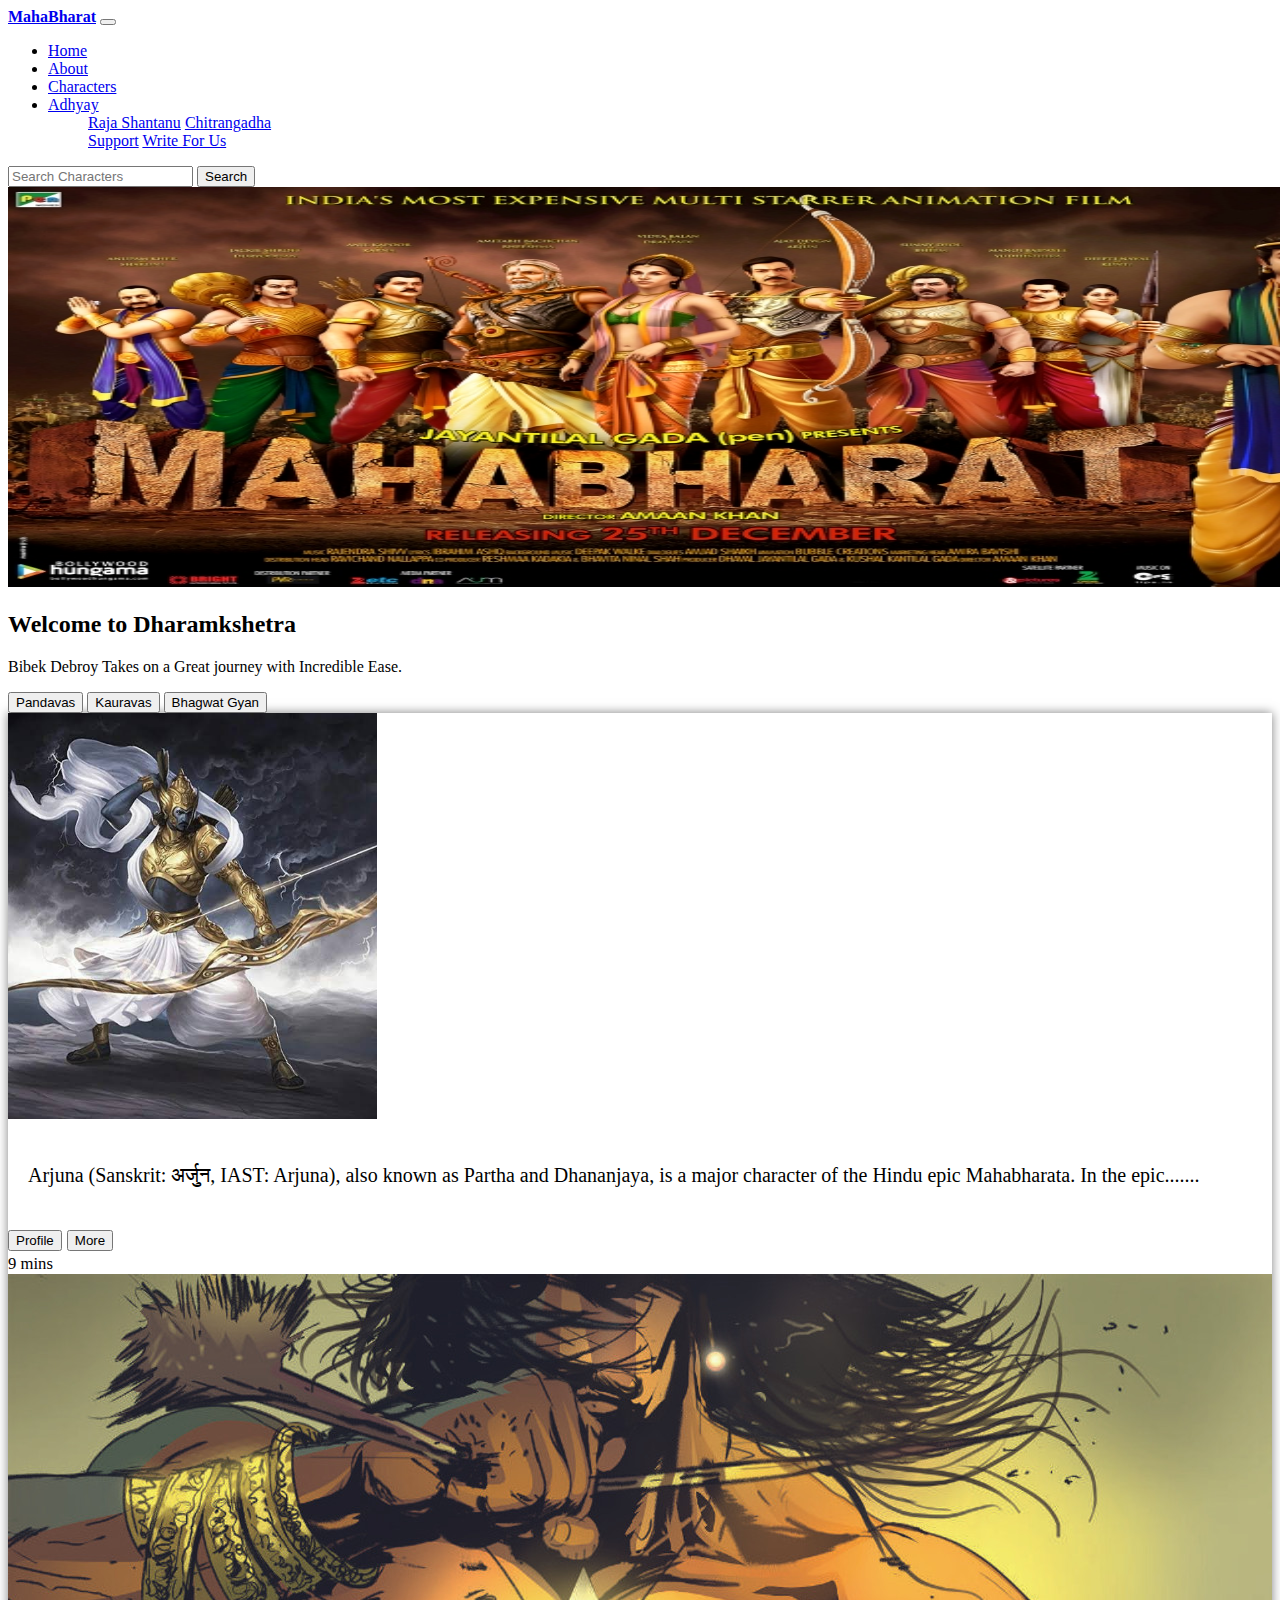
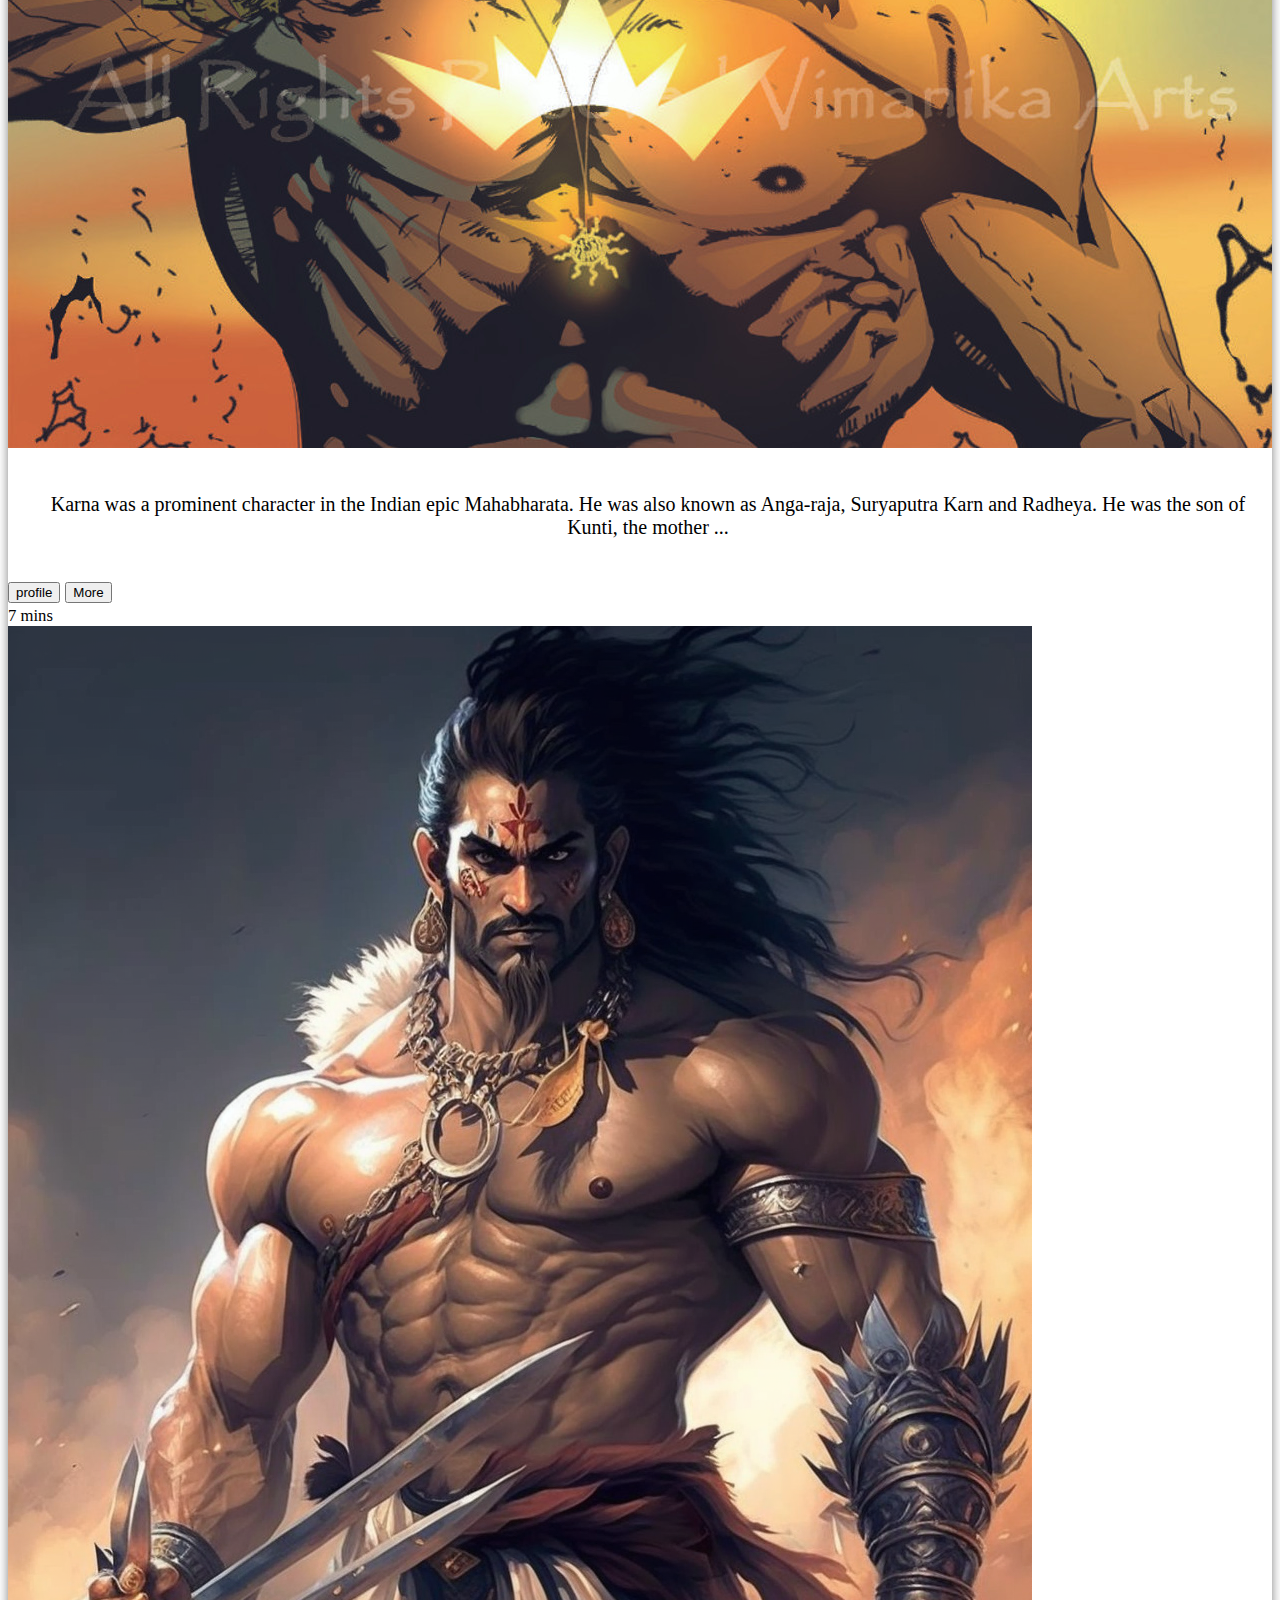
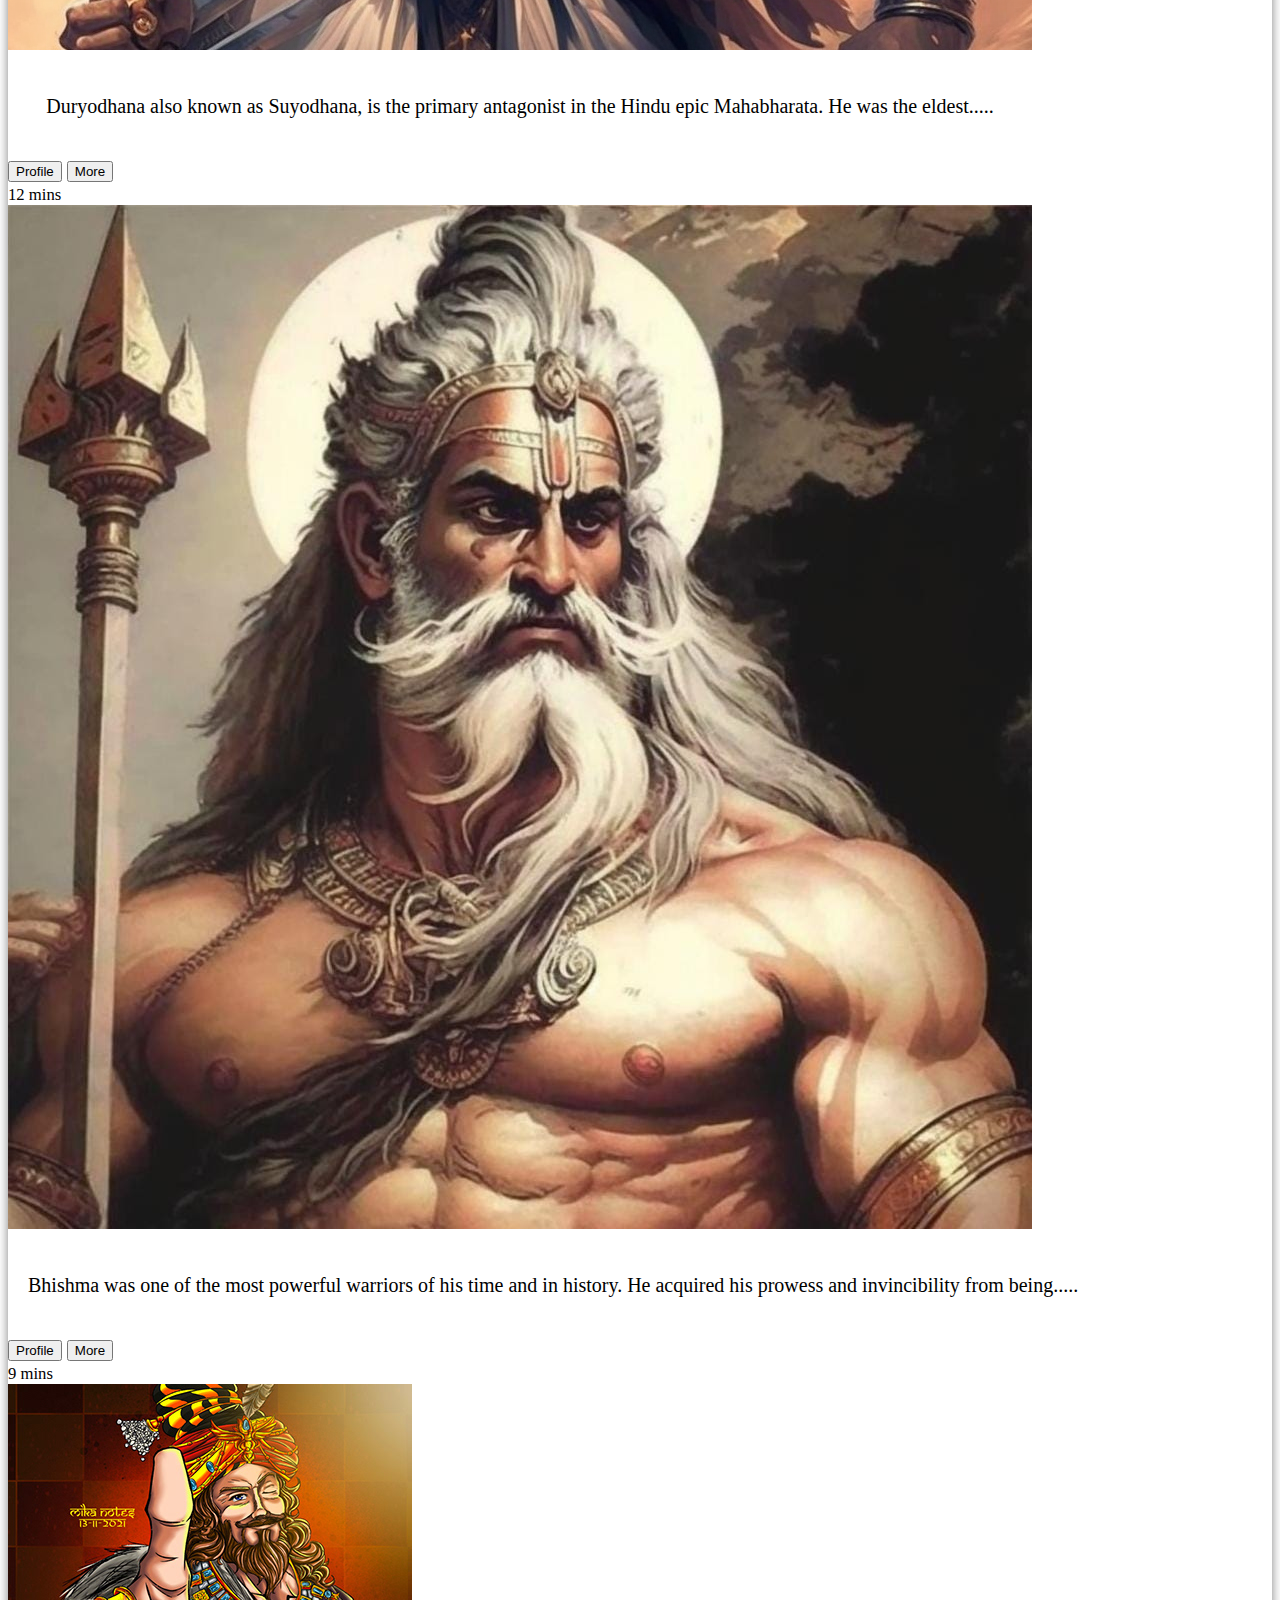
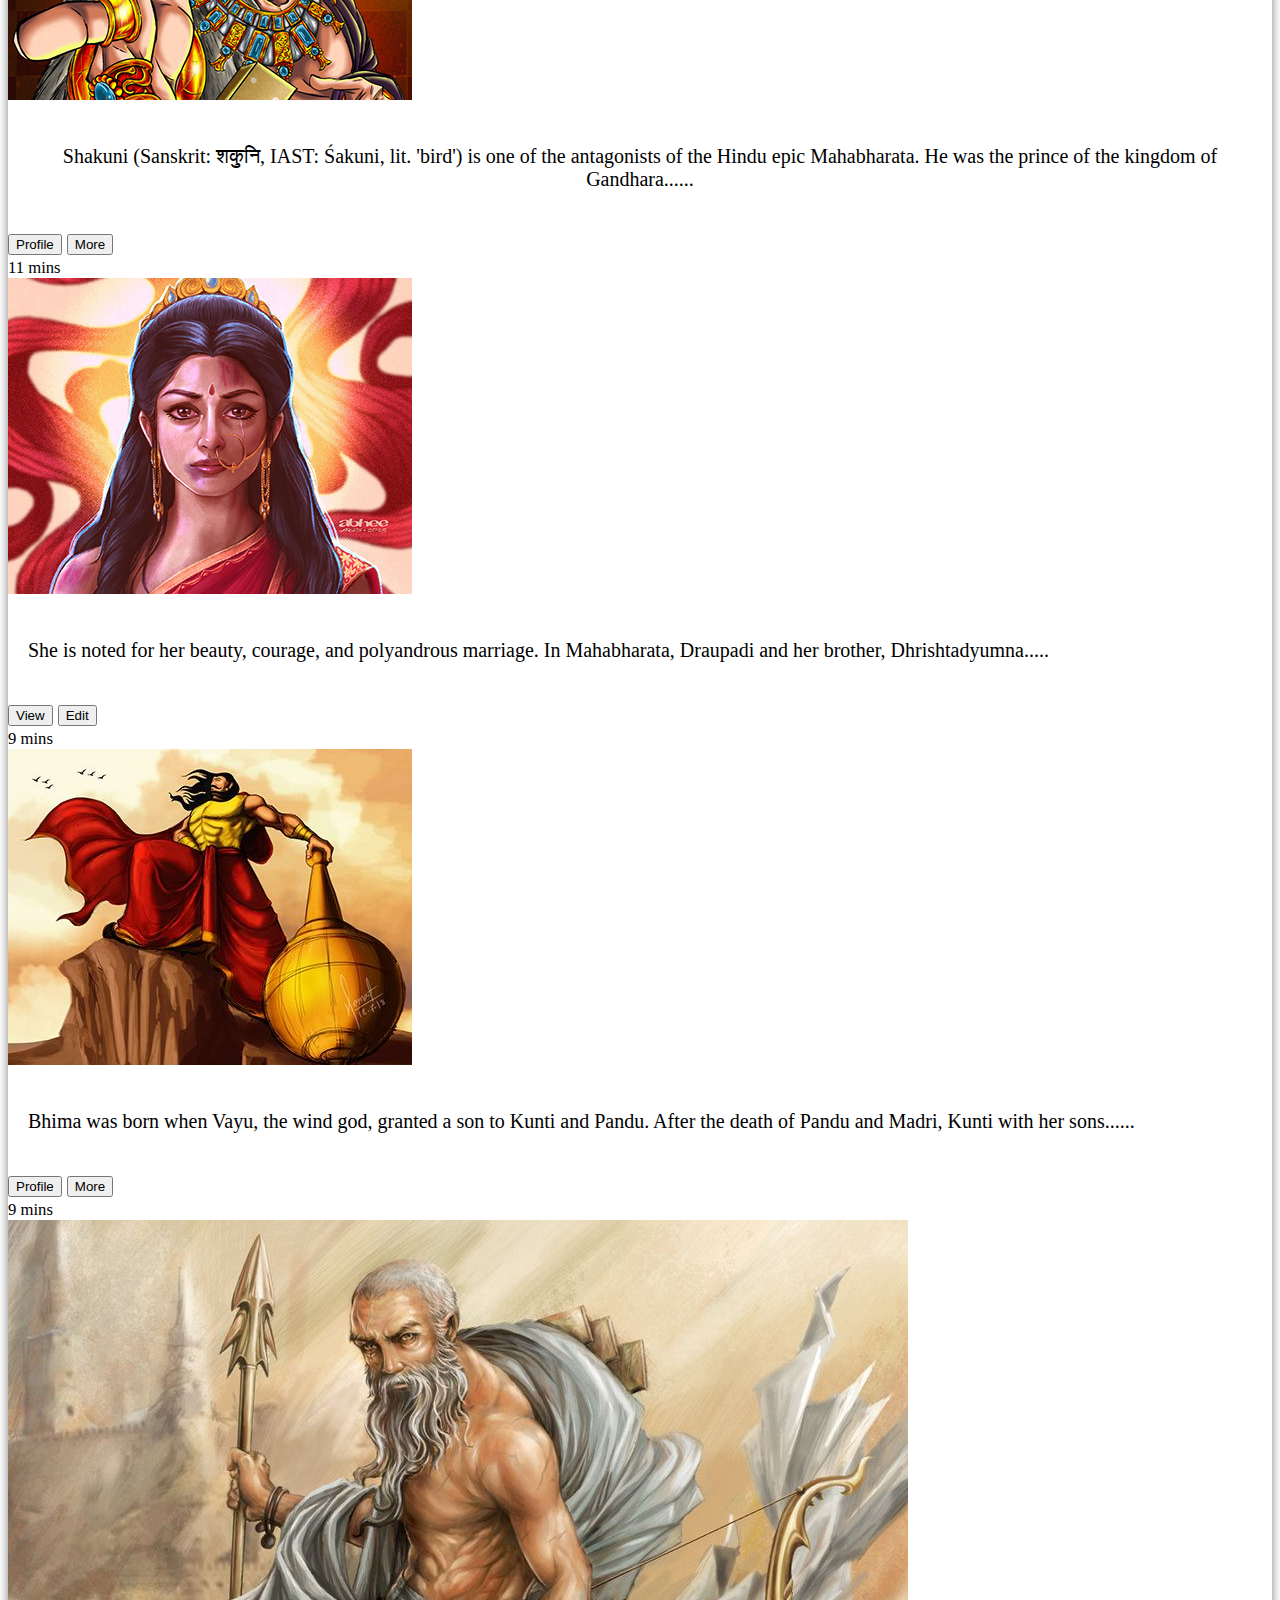
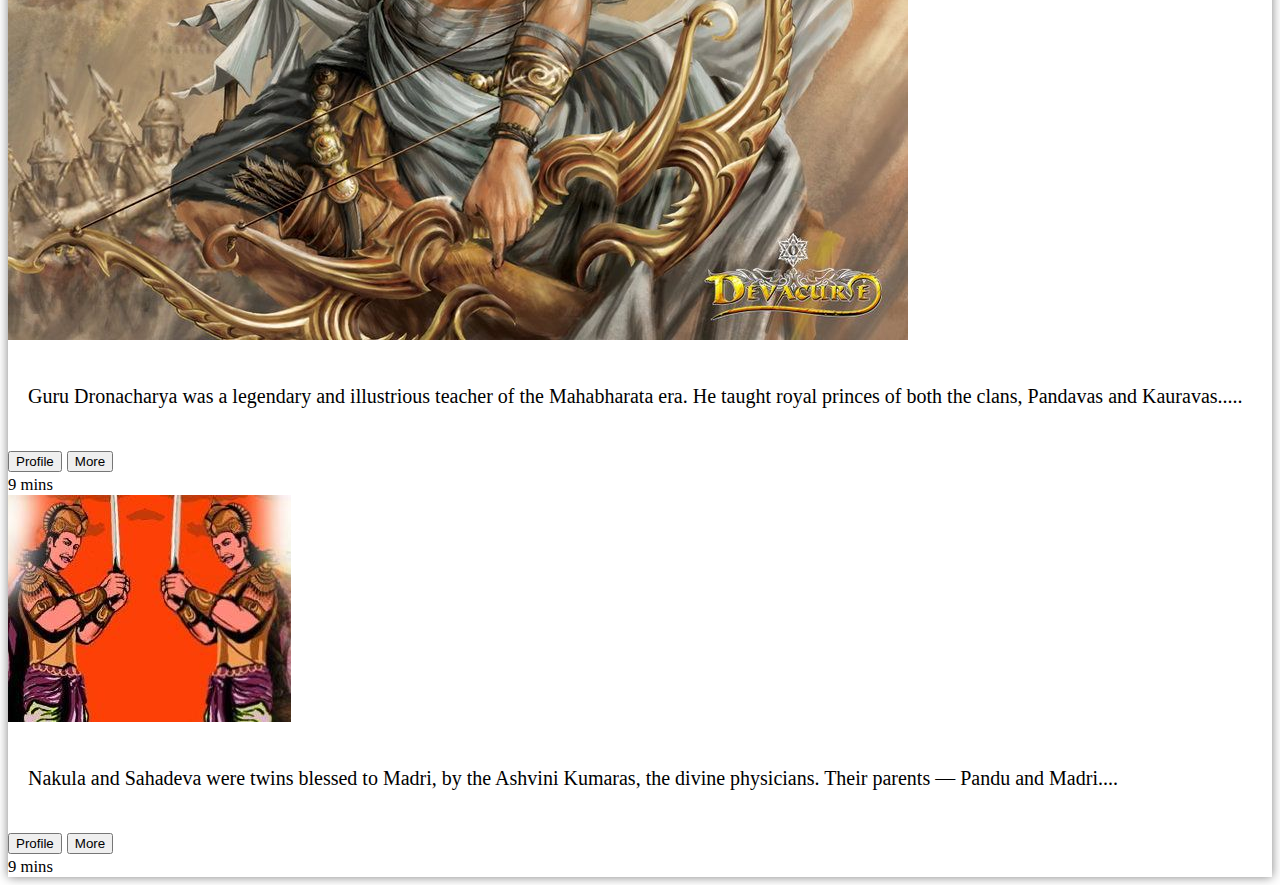
==== index.html @ 5f6bf720 "Add files via upload" ====
<!DOCTYPE html>
<html lang="en">

<head>
    <meta charset="UTF-8">
    <meta name="viewport" content="width=device-width, initial-scale=1.0">
    <title>MahaBharat</title>
    <link href="https://cdn.jsdelivr.net/npm/bootstrap@5.3.0/dist/css/bootstrap.min.css" rel="stylesheet"
        integrity="sha384-9ndCyUaIbzAi2FUVXJi0CjmCapSmO7SnpJef0486qhLnuZ2cdeRhO02iuK6FUUVM" crossorigin="anonymous">
    <link rel="stylesheet" href="style.css">

</head>

<body>
    <nav class="navbar navbar-expand-lg navbar-dark bg-dark">
        <div class="container-fluid">
            <a class="navbar-brand" href="#"><b>MahaBharat</b></a>
            <button class="navbar-toggler" type="button" data-bs-toggle="collapse"
                data-bs-target="#navbarSupportedContent" aria-controls="navbarSupportedContent" aria-expanded="false"
                aria-label="Toggle navigation">
                <span class="navbar-toggler-icon"></span>
            </button>
            <div class="collapse navbar-collapse" id="navbarSupportedContent">
                <ul class="navbar-nav me-auto mb-2 mb-lg-0">
                    <li class="nav-item">
                        <a class="nav-link active" aria-current="page" href="/">Home</a>
                    </li>
                    <li class="nav-item">
                        <a class="nav-link " href="/about.html">About</a>
                    </li>
                    <li class="nav-item">
                        <a class="nav-link" href="/contact.html">Characters</a>
                    </li>
                    <li class="nav-item dropdown">
                        <a class="nav-link dropdown-toggle" href="#" role="button" data-bs-toggle="dropdown"
                            aria-expanded="false">
                            Adhyay
                        </a>
                        <ul class="dropdown-menu">
                            <a class="dropdown-item" href="#">Raja Shantanu</a>
                            <a class="dropdown-item" href="#">Chitrangadha</a>
                            <div class="dropdown-divider"></div>
                            <a class="dropdown-item" href="#">Support</a>
                            <a class="dropdown-item" href="#">Write For Us</a>
                        </ul>
                    </li>

                </ul>
                <form class="d-flex" role="search">
                    <input class="form-control me-2" type="search" placeholder="Search Characters" aria-label="Search">
                    <button class="btn btn-outline-success" type="submit">Search</button>
                </form>
            </div>
        </div>
    </nav>
    <div id="carouselExampleCaptions" class="carousel slide carousel-fade">

        <div class="carousel-inner">
            <div class="carousel-item active">
                <img src="3.jpg" class="d-block w-100" alt="..." height="400px" width="1400px">
                <div class="carousel-caption d-none d-md-block">
                    <h2>Welcome to Dharamkshetra</h2>
                    <p>Bibek Debroy Takes on a Great journey with Incredible Ease.</p>
                    <button class="btn btn-primary">Pandavas</button>
                    <button class="btn btn-danger">Kauravas</button>
                    <button class="btn btn-success">Bhagwat Gyan</button>
                </div>
            </div>


        </div>
    </div>

    <div class="container">
        <div class="album py-5 bg-body-tertiary">
            <div class="container">

                <div class="row row-cols-1 row-cols-sm-2 row-cols-md-3 g-3">
                    <div class="col">
                        <div class="card shadow-sm">
                            <img src="ar.jpg" alt="" height="406px">
                            <div class="card-body">
                                <p class="card-text">Arjuna (Sanskrit: अर्जुन, IAST: Arjuna), also known as Partha and
                                    Dhananjaya, is a major character of the Hindu epic Mahabharata. In the epic.......
                                </p>
                                <div class="d-flex justify-content-between align-items-center">
                                    <div class="btn-group">
                                        <button type="button" class="btn btn-sm btn-outline-secondary">Profile</button>
                                        <button type="button" class="btn btn-sm btn-outline-secondary">More</button>
                                    </div>
                                    <small class="text-body-secondary">9 mins</small>
                                </div>
                            </div>
                        </div>
                    </div>
                    <div class="col">
                        <div class="card shadow-sm">
                            <img src="karna.jpg" alt="">
                            <div class="card-body">
                                <p class="card-text">Karna was a prominent character in the Indian epic Mahabharata. He
                                    was also known as Anga-raja, Suryaputra Karn and Radheya. He was the son of Kunti,
                                    the mother ...</p>
                                <div class="d-flex justify-content-between align-items-center">
                                    <div class="btn-group">
                                        <button type="button" class="btn btn-sm btn-outline-secondary">profile</button>
                                        <button type="button" class="btn btn-sm btn-outline-secondary">More</button>
                                    </div>
                                    <small class="text-body-secondary">7 mins</small>
                                </div>
                            </div>
                        </div>
                    </div>
                    <div class="col">
                        <div class="card shadow-sm">
                            <img src="duryodhana.png" alt="">
                            <div class="card-body">
                                <p class="card-text">Duryodhana also known as Suyodhana, is the primary antagonist in
                                    the Hindu epic Mahabharata. He was the eldest.....</p>
                                <div class="d-flex justify-content-between align-items-center">
                                    <div class="btn-group">
                                        <button type="button" class="btn btn-sm btn-outline-secondary">Profile</button>
                                        <button type="button" class="btn btn-sm btn-outline-secondary">More</button>
                                    </div>
                                    <small class="text-body-secondary">12 mins</small>
                                </div>
                            </div>
                        </div>
                    </div>

                    <div class="col">
                        <div class="card shadow-sm">
                            <img src="bhishma.jpg" alt="">
                            <div class="card-body">
                                <p class="card-text">Bhishma was one of the most powerful warriors of his time and in
                                    history. He acquired his prowess and invincibility from being.....</p>
                                <div class="d-flex justify-content-between align-items-center">
                                    <div class="btn-group">
                                        <button type="button" class="btn btn-sm btn-outline-secondary">Profile</button>
                                        <button type="button" class="btn btn-sm btn-outline-secondary">More</button>
                                    </div>
                                    <small class="text-body-secondary">9 mins</small>
                                </div>
                            </div>
                        </div>
                    </div>
                    <div class="col">
                        <div class="card shadow-sm">
                            <img src="shakuni.jpg" alt="">
                            <div class="card-body">
                                <p class="card-text">Shakuni (Sanskrit: शकुनि, IAST: Śakuni, lit. 'bird') is one of the
                                    antagonists of the Hindu epic Mahabharata. He was the prince of the kingdom of
                                    Gandhara......</p>
                                <div class="d-flex justify-content-between align-items-center">
                                    <div class="btn-group">
                                        <button type="button" class="btn btn-sm btn-outline-secondary">Profile</button>
                                        <button type="button" class="btn btn-sm btn-outline-secondary">More</button>
                                    </div>
                                    <small class="text-body-secondary">11 mins</small>
                                </div>
                            </div>
                        </div>
                    </div>
                    <div class="col">
                        <div class="card shadow-sm">
                            <img src="dro.jpg" alt="">
                            <div class="card-body">
                                <p class="card-text">She is noted for her beauty, courage, and polyandrous marriage. In
                                    Mahabharata, Draupadi and her brother, Dhrishtadyumna.....</p>
                                <div class="d-flex justify-content-between align-items-center">
                                    <div class="btn-group">
                                        <button type="button" class="btn btn-sm btn-outline-secondary">View</button>
                                        <button type="button" class="btn btn-sm btn-outline-secondary">Edit</button>
                                    </div>
                                    <small class="text-body-secondary">9 mins</small>
                                </div>
                            </div>
                        </div>
                    </div>

                    <div class="col">
                        <div class="card shadow-sm">
                            <img src="bheem.jpg" alt="">
                            <div class="card-body">
                                <p class="card-text">Bhima was born when Vayu, the wind god, granted a son to Kunti and
                                    Pandu. After the death of Pandu and Madri, Kunti with her sons......</p>
                                <div class="d-flex justify-content-between align-items-center">
                                    <div class="btn-group">
                                        <button type="button" class="btn btn-sm btn-outline-secondary">Profile</button>
                                        <button type="button" class="btn btn-sm btn-outline-secondary">More</button>
                                    </div>
                                    <small class="text-body-secondary">9 mins</small>
                                </div>
                            </div>
                        </div>
                    </div>
                    <div class="col">
                        <div class="card shadow-sm">
                            <img src="drona.jpg" alt="">
                            <div class="card-body">
                                <p class="card-text">Guru Dronacharya was a legendary and illustrious teacher of the
                                    Mahabharata era. He taught royal princes of both the clans, Pandavas and
                                    Kauravas.....</p>
                                <div class="d-flex justify-content-between align-items-center">
                                    <div class="btn-group">
                                        <button type="button" class="btn btn-sm btn-outline-secondary">Profile</button>
                                        <button type="button" class="btn btn-sm btn-outline-secondary">More</button>
                                    </div>
                                    <small class="text-body-secondary">9 mins</small>
                                </div>
                            </div>
                        </div>
                    </div>
                    <div class="col">
                        <div class="card shadow-sm">
                            <img src="ns.jpg" alt="">
                            <div class="card-body">
                                <p class="card-text">Nakula and Sahadeva were twins blessed to Madri, by the Ashvini
                                    Kumaras, the divine physicians. Their parents — Pandu and Madri....</p>
                                <div class="d-flex justify-content-between align-items-center">
                                    <div class="btn-group">
                                        <button type="button" class="btn btn-sm btn-outline-secondary">Profile</button>
                                        <button type="button" class="btn btn-sm btn-outline-secondary">More</button>
                                    </div>
                                    <small class="text-body-secondary">9 mins</small>
                                </div>
                            </div>
                        </div>
                    </div>
                </div>
            </div>

        </div>

    </div>
</body>

</html>
---- style.css ----
.container .row {
  
   
    
    box-shadow: 0px 0px 10px rgba(0,0,0,0.5);
    overflow: hidden;

}
.container .row .col{
    position: relative;
   
    margin: auto;
   
    font-size: 20px;
   
    display: flex;
    
    transition: 1s;
}
.container .row .col{
    position: relative;
    z-index: 1;
}
.container .row .col p{
    text-align: center;
    padding: 10px;

}
.container .row .col p{
    text-align: center;
    padding: 20px;
}
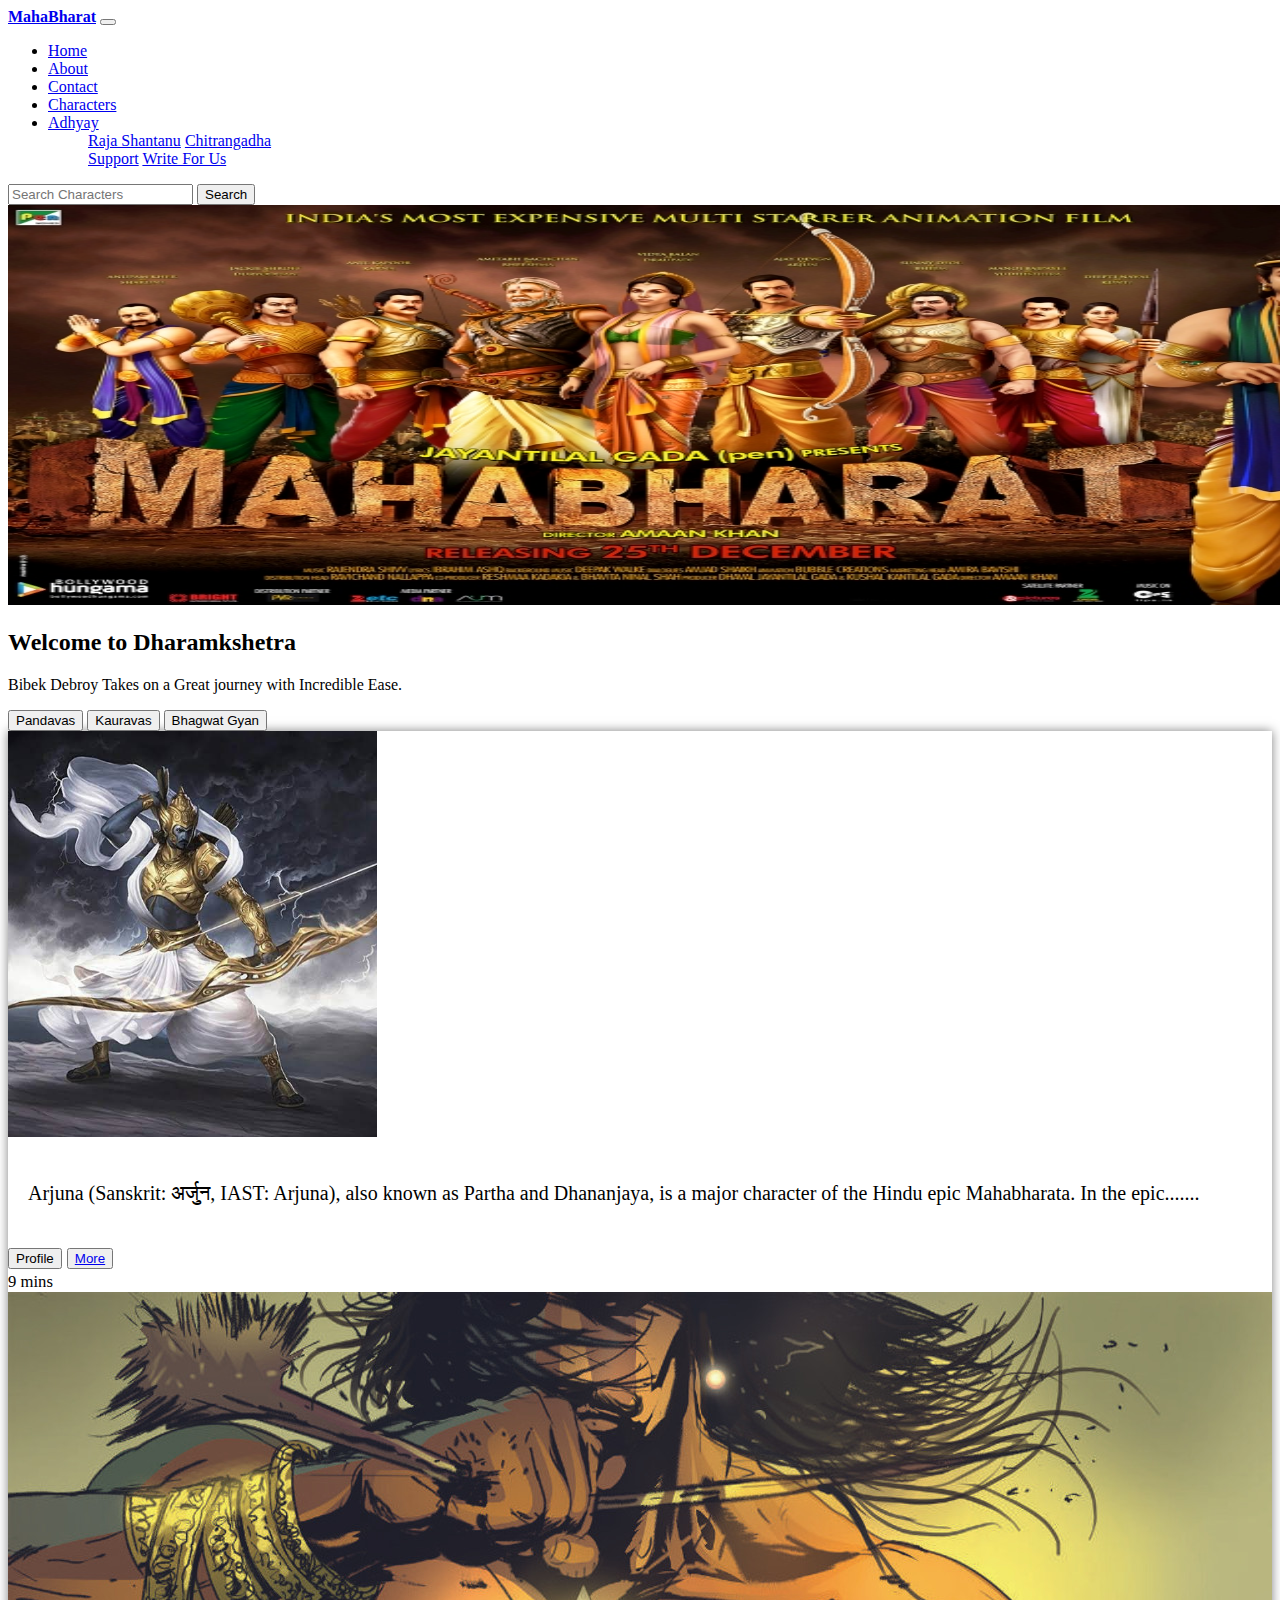
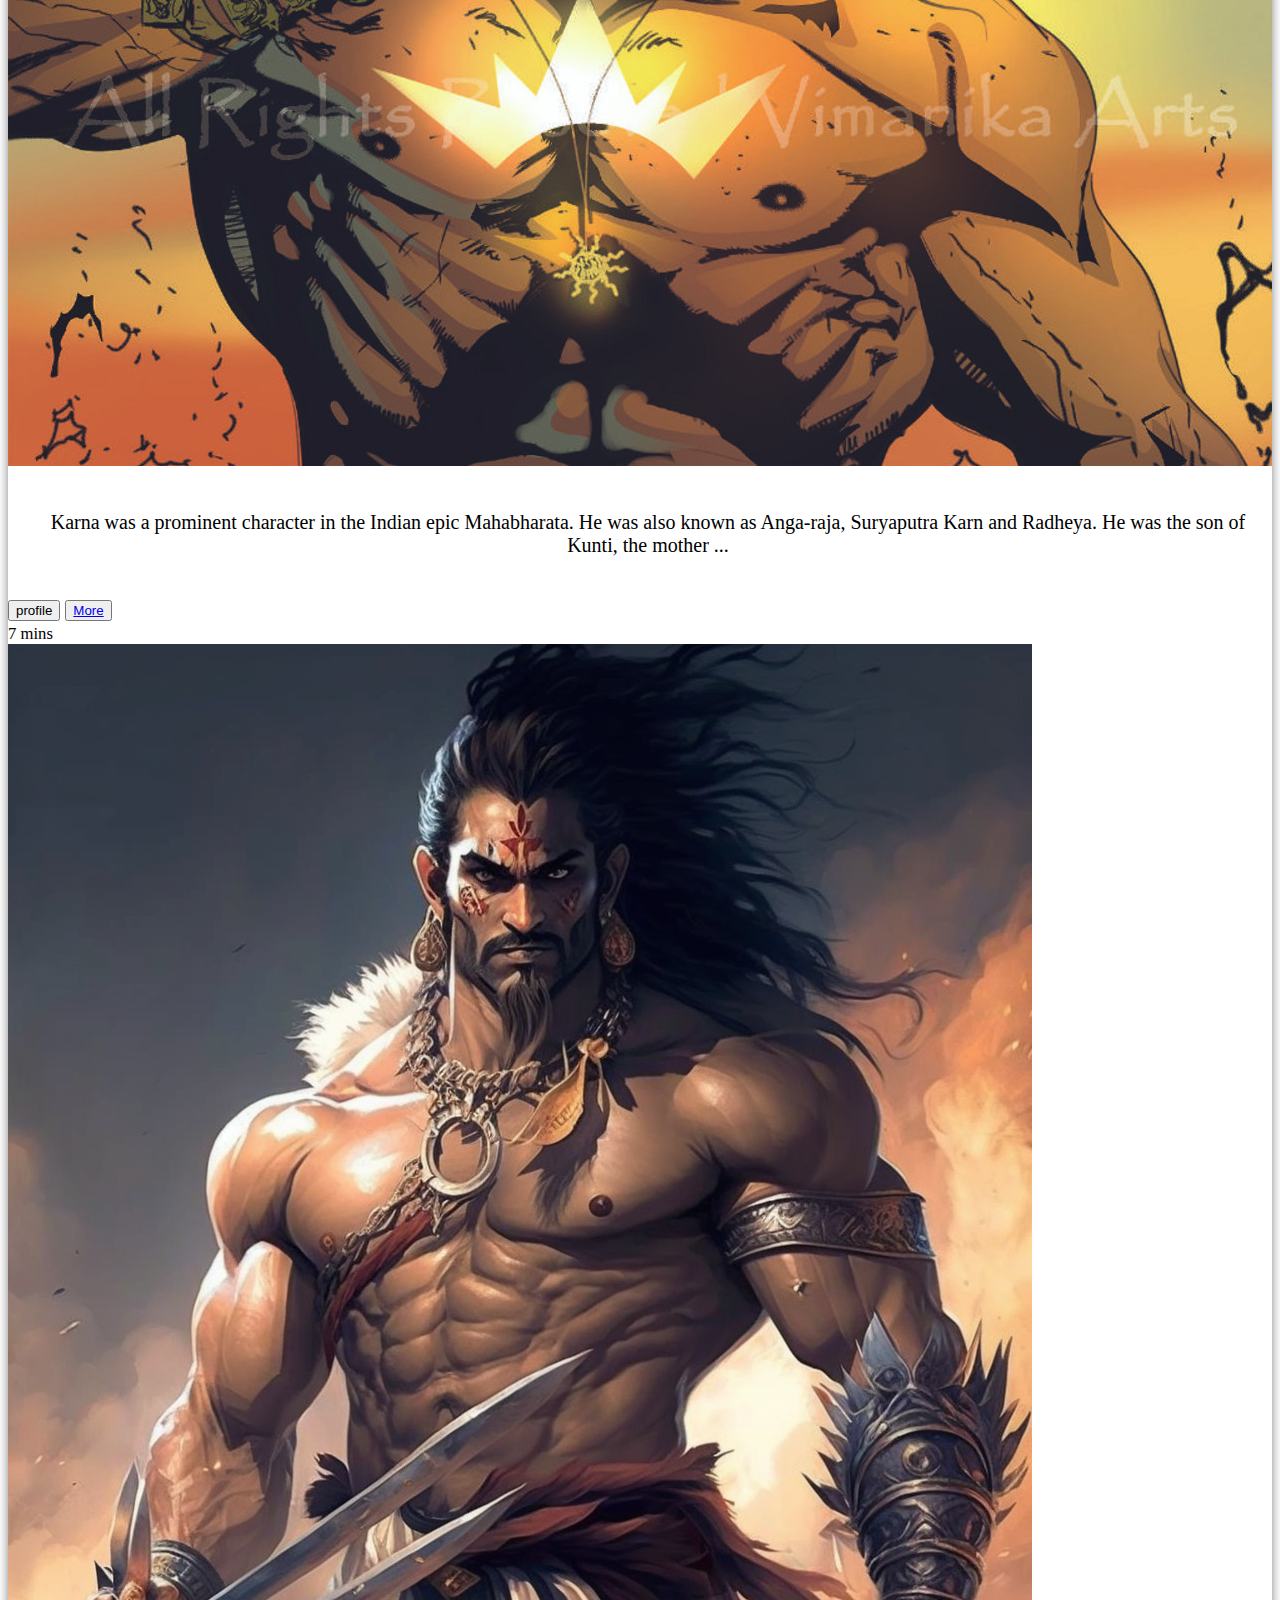
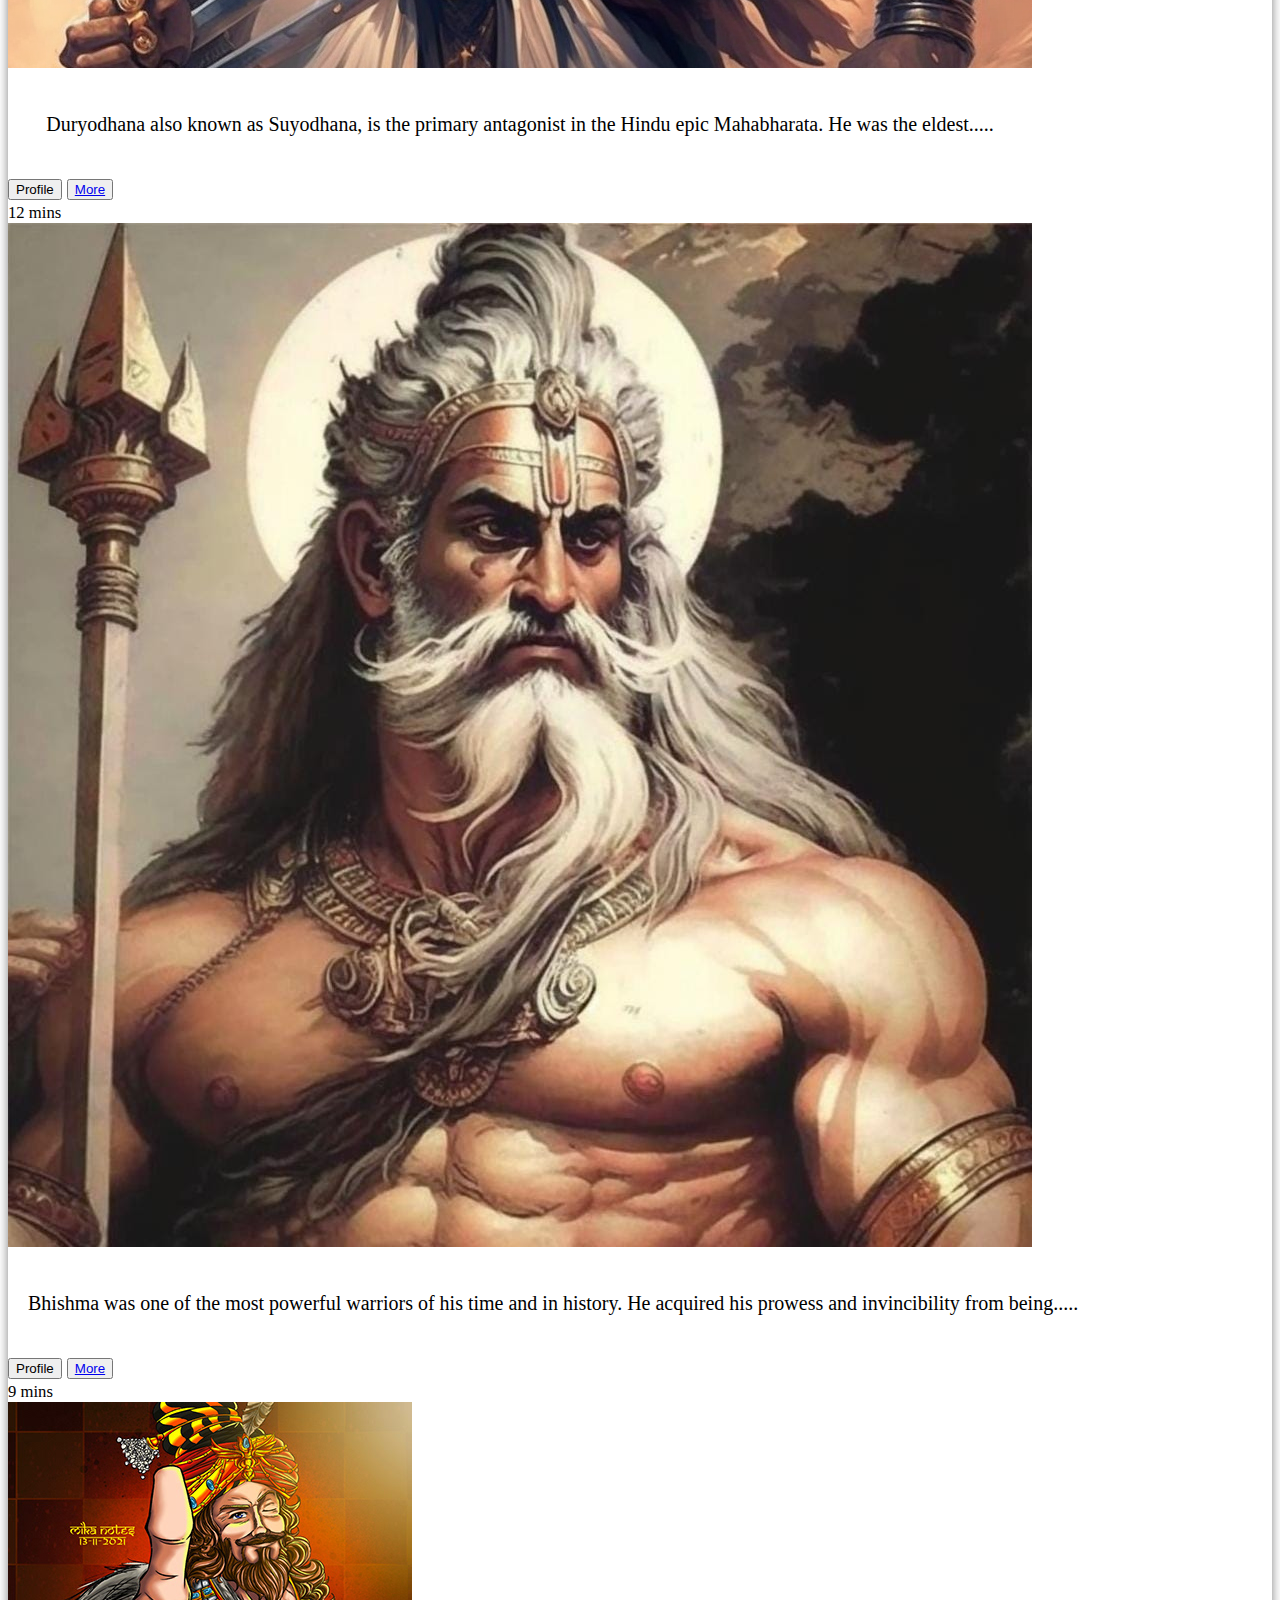
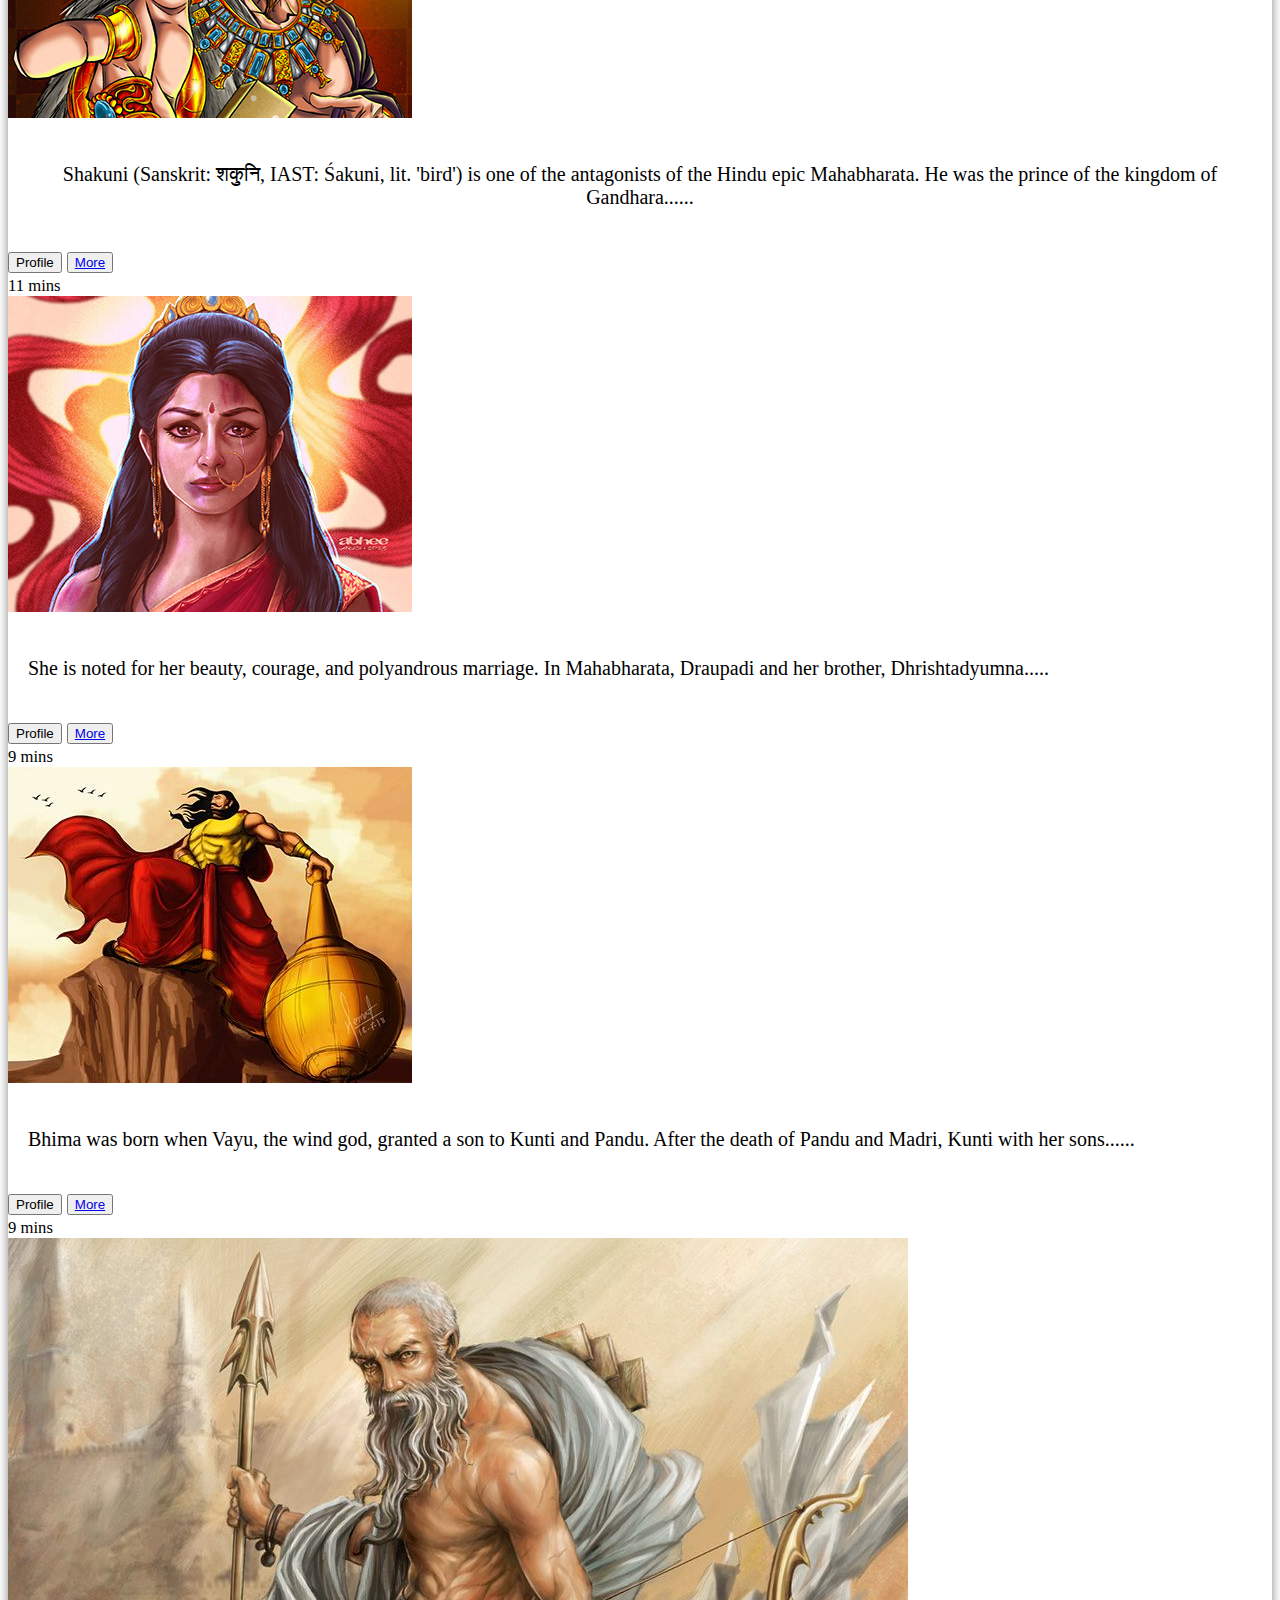
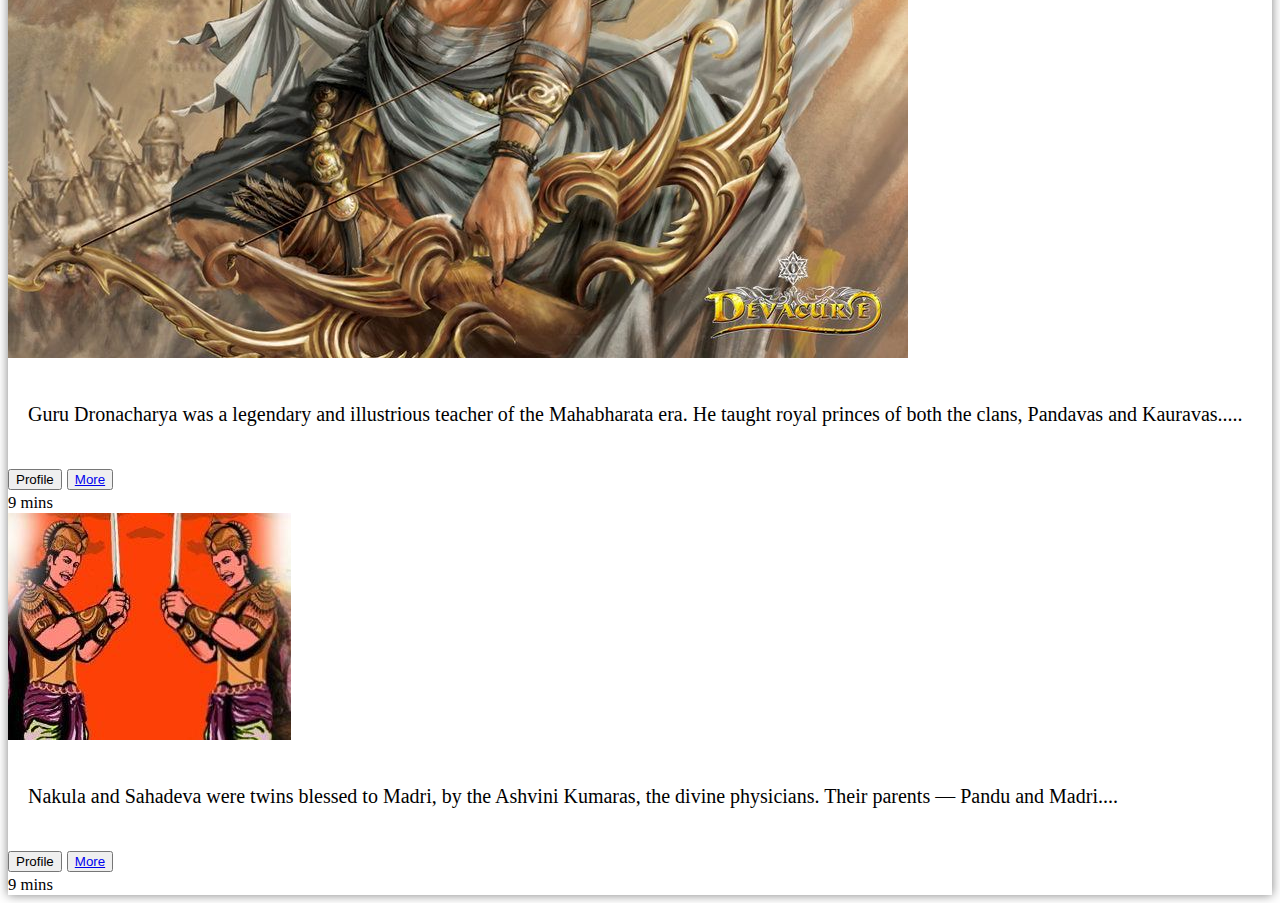
==== commit 56bce0db: "Add files via upload" ====
--- a/index.html
+++ b/index.html
@@ -8,7 +8,8 @@
     <link href="https://cdn.jsdelivr.net/npm/bootstrap@5.3.0/dist/css/bootstrap.min.css" rel="stylesheet"
         integrity="sha384-9ndCyUaIbzAi2FUVXJi0CjmCapSmO7SnpJef0486qhLnuZ2cdeRhO02iuK6FUUVM" crossorigin="anonymous">
     <link rel="stylesheet" href="style.css">
-
+    
+    
 </head>
 
 <body>
@@ -29,7 +30,10 @@
                         <a class="nav-link " href="/about.html">About</a>
                     </li>
                     <li class="nav-item">
-                        <a class="nav-link" href="/contact.html">Characters</a>
+                        <a class="nav-link " href="/contact.html">Contact</a>
+                    </li>
+                    <li class="nav-item">
+                        <a class="nav-link" href="/characters.html">Characters</a>
                     </li>
                     <li class="nav-item dropdown">
                         <a class="nav-link dropdown-toggle" href="#" role="button" data-bs-toggle="dropdown"
@@ -86,7 +90,9 @@
                                 <div class="d-flex justify-content-between align-items-center">
                                     <div class="btn-group">
                                         <button type="button" class="btn btn-sm btn-outline-secondary">Profile</button>
-                                        <button type="button" class="btn btn-sm btn-outline-secondary">More</button>
+                                        <button type="button" class="btn btn-sm btn-outline-secondary">
+                                            <a class="nav-link " href="/more1.html">More</a>
+                                        </button>
                                     </div>
                                     <small class="text-body-secondary">9 mins</small>
                                 </div>
@@ -103,7 +109,7 @@
                                 <div class="d-flex justify-content-between align-items-center">
                                     <div class="btn-group">
                                         <button type="button" class="btn btn-sm btn-outline-secondary">profile</button>
-                                        <button type="button" class="btn btn-sm btn-outline-secondary">More</button>
+                                        <button type="button" class="btn btn-sm btn-outline-secondary"> <a class="nav-link " href="/more2.html">More</a></button>
                                     </div>
                                     <small class="text-body-secondary">7 mins</small>
                                 </div>
@@ -119,7 +125,7 @@
                                 <div class="d-flex justify-content-between align-items-center">
                                     <div class="btn-group">
                                         <button type="button" class="btn btn-sm btn-outline-secondary">Profile</button>
-                                        <button type="button" class="btn btn-sm btn-outline-secondary">More</button>
+                                        <button type="button" class="btn btn-sm btn-outline-secondary"> <a class="nav-link " href="/more3.html">More</a></button>
                                     </div>
                                     <small class="text-body-secondary">12 mins</small>
                                 </div>
@@ -136,7 +142,7 @@
                                 <div class="d-flex justify-content-between align-items-center">
                                     <div class="btn-group">
                                         <button type="button" class="btn btn-sm btn-outline-secondary">Profile</button>
-                                        <button type="button" class="btn btn-sm btn-outline-secondary">More</button>
+                                        <button type="button" class="btn btn-sm btn-outline-secondary"> <a class="nav-link " href="/more4.html">More</a></button>
                                     </div>
                                     <small class="text-body-secondary">9 mins</small>
                                 </div>
@@ -153,7 +159,7 @@
                                 <div class="d-flex justify-content-between align-items-center">
                                     <div class="btn-group">
                                         <button type="button" class="btn btn-sm btn-outline-secondary">Profile</button>
-                                        <button type="button" class="btn btn-sm btn-outline-secondary">More</button>
+                                        <button type="button" class="btn btn-sm btn-outline-secondary"> <a class="nav-link " href="/more5.html">More</a></button>
                                     </div>
                                     <small class="text-body-secondary">11 mins</small>
                                 </div>
@@ -168,8 +174,8 @@
                                     Mahabharata, Draupadi and her brother, Dhrishtadyumna.....</p>
                                 <div class="d-flex justify-content-between align-items-center">
                                     <div class="btn-group">
-                                        <button type="button" class="btn btn-sm btn-outline-secondary">View</button>
-                                        <button type="button" class="btn btn-sm btn-outline-secondary">Edit</button>
+                                        <button type="button" class="btn btn-sm btn-outline-secondary">Profile</button>
+                                        <button type="button" class="btn btn-sm btn-outline-secondary"> <a class="nav-link " href="/more6.html">More</a></button>
                                     </div>
                                     <small class="text-body-secondary">9 mins</small>
                                 </div>
@@ -186,7 +192,7 @@
                                 <div class="d-flex justify-content-between align-items-center">
                                     <div class="btn-group">
                                         <button type="button" class="btn btn-sm btn-outline-secondary">Profile</button>
-                                        <button type="button" class="btn btn-sm btn-outline-secondary">More</button>
+                                        <button type="button" class="btn btn-sm btn-outline-secondary"> <a class="nav-link " href="/more7.html">More</a></button>
                                     </div>
                                     <small class="text-body-secondary">9 mins</small>
                                 </div>
@@ -203,7 +209,7 @@
                                 <div class="d-flex justify-content-between align-items-center">
                                     <div class="btn-group">
                                         <button type="button" class="btn btn-sm btn-outline-secondary">Profile</button>
-                                        <button type="button" class="btn btn-sm btn-outline-secondary">More</button>
+                                        <button type="button" class="btn btn-sm btn-outline-secondary"> <a class="nav-link " href="/more8.html">More</a></button>
                                     </div>
                                     <small class="text-body-secondary">9 mins</small>
                                 </div>
@@ -219,7 +225,7 @@
                                 <div class="d-flex justify-content-between align-items-center">
                                     <div class="btn-group">
                                         <button type="button" class="btn btn-sm btn-outline-secondary">Profile</button>
-                                        <button type="button" class="btn btn-sm btn-outline-secondary">More</button>
+                                        <button type="button" class="btn btn-sm btn-outline-secondary"> <a class="nav-link " href="/more9.html">More</a></button>
                                     </div>
                                     <small class="text-body-secondary">9 mins</small>
                                 </div>
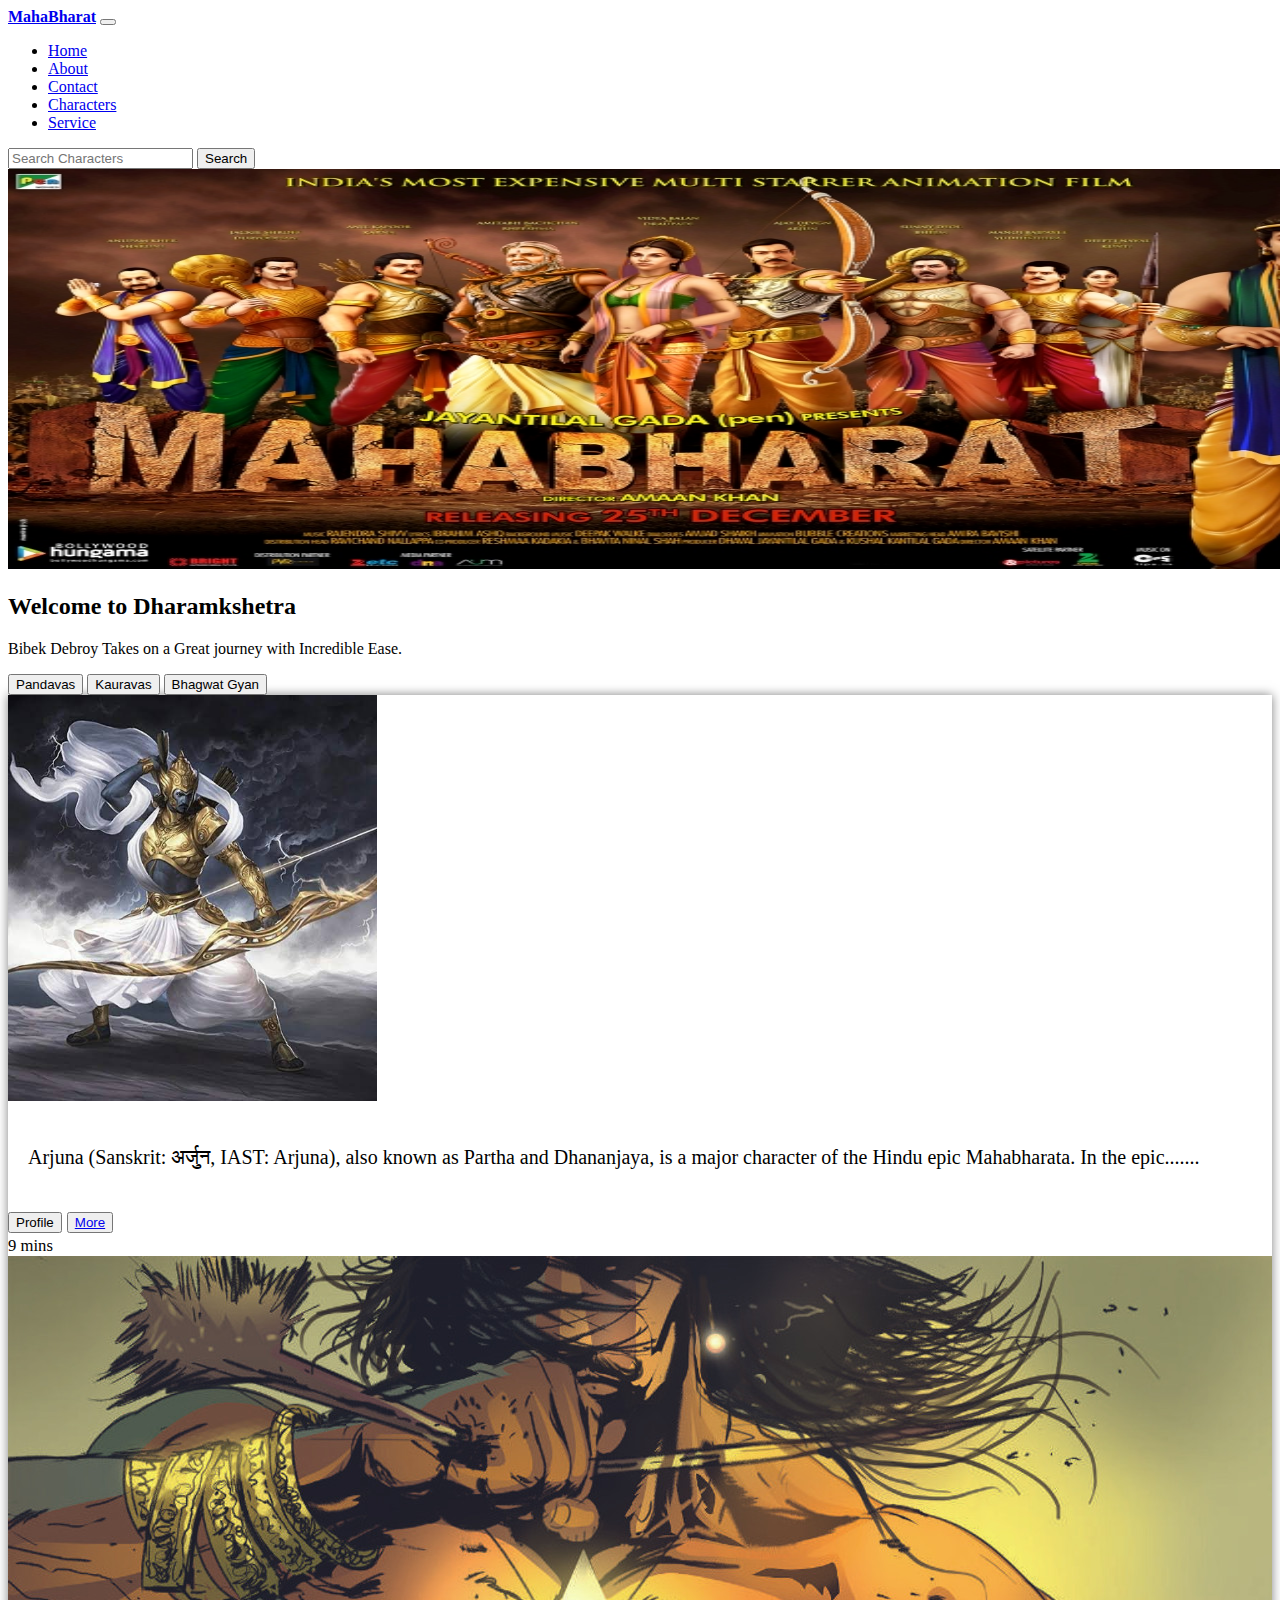
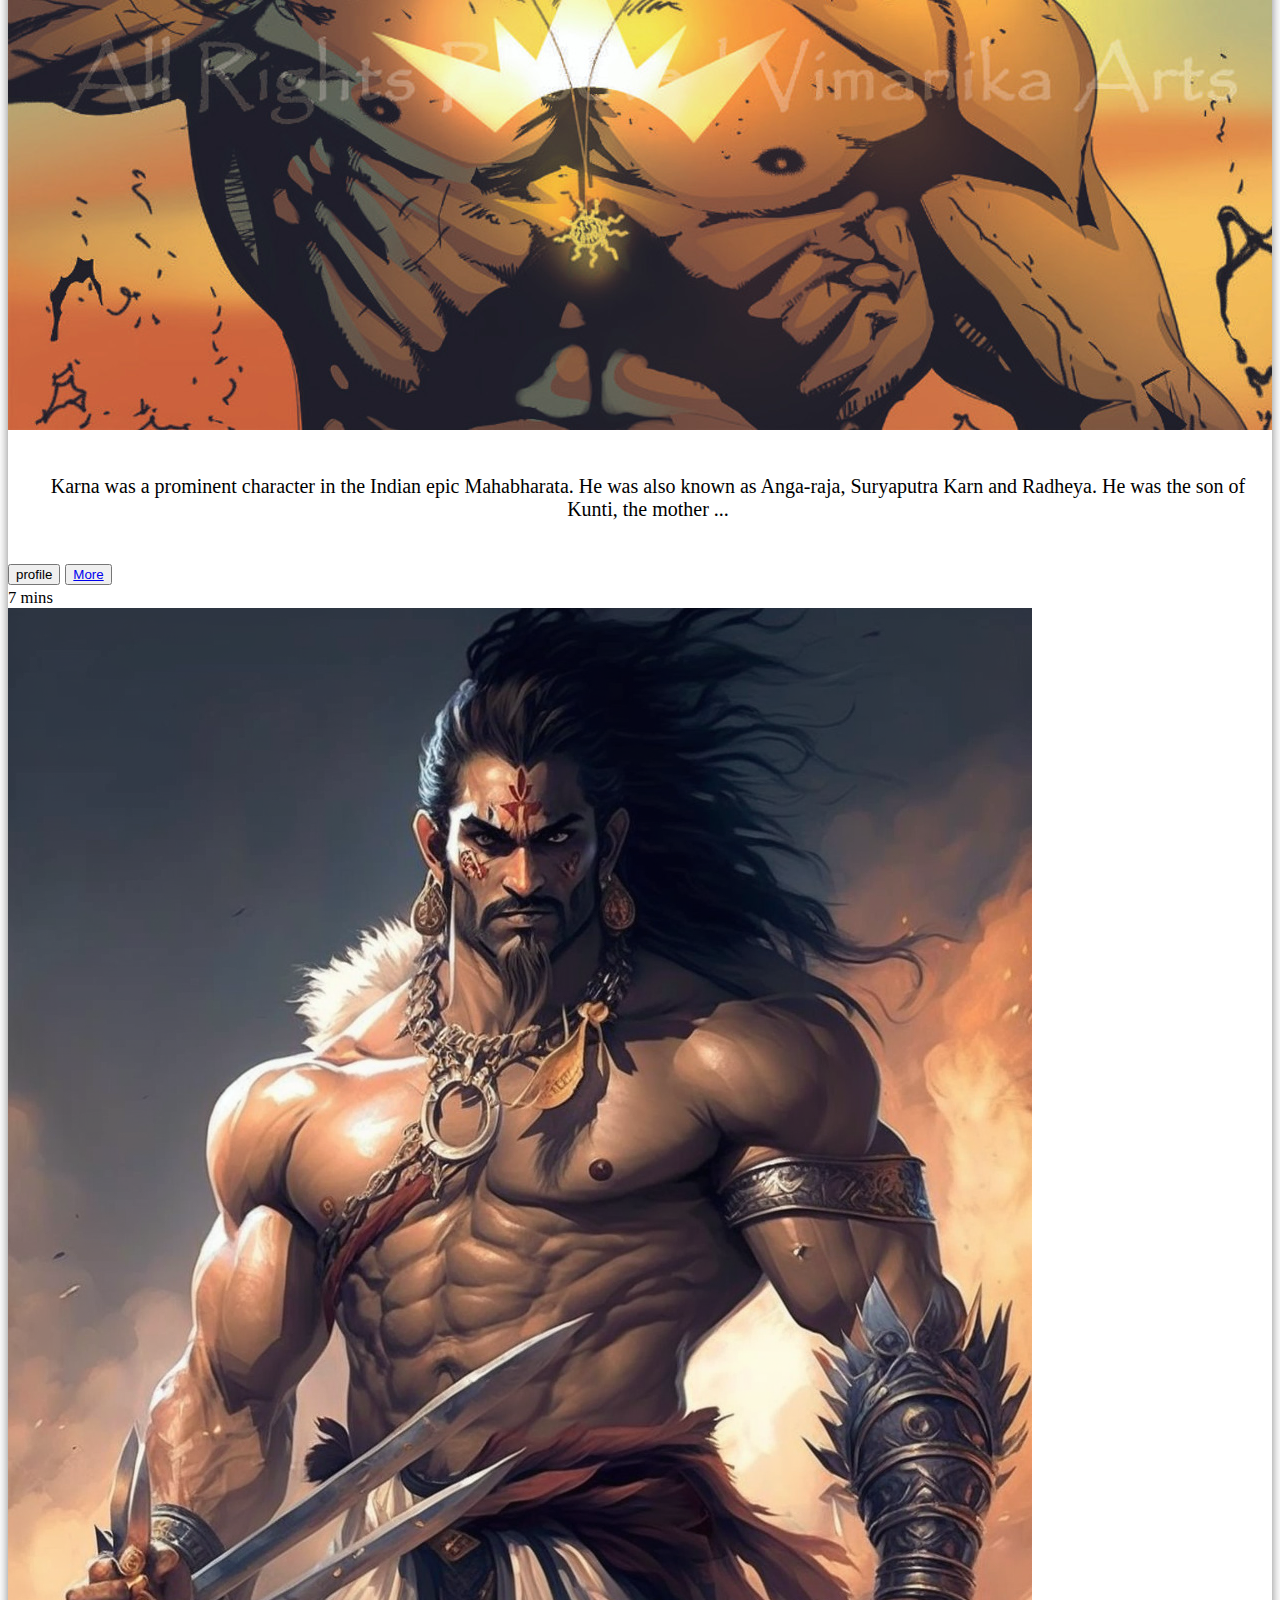
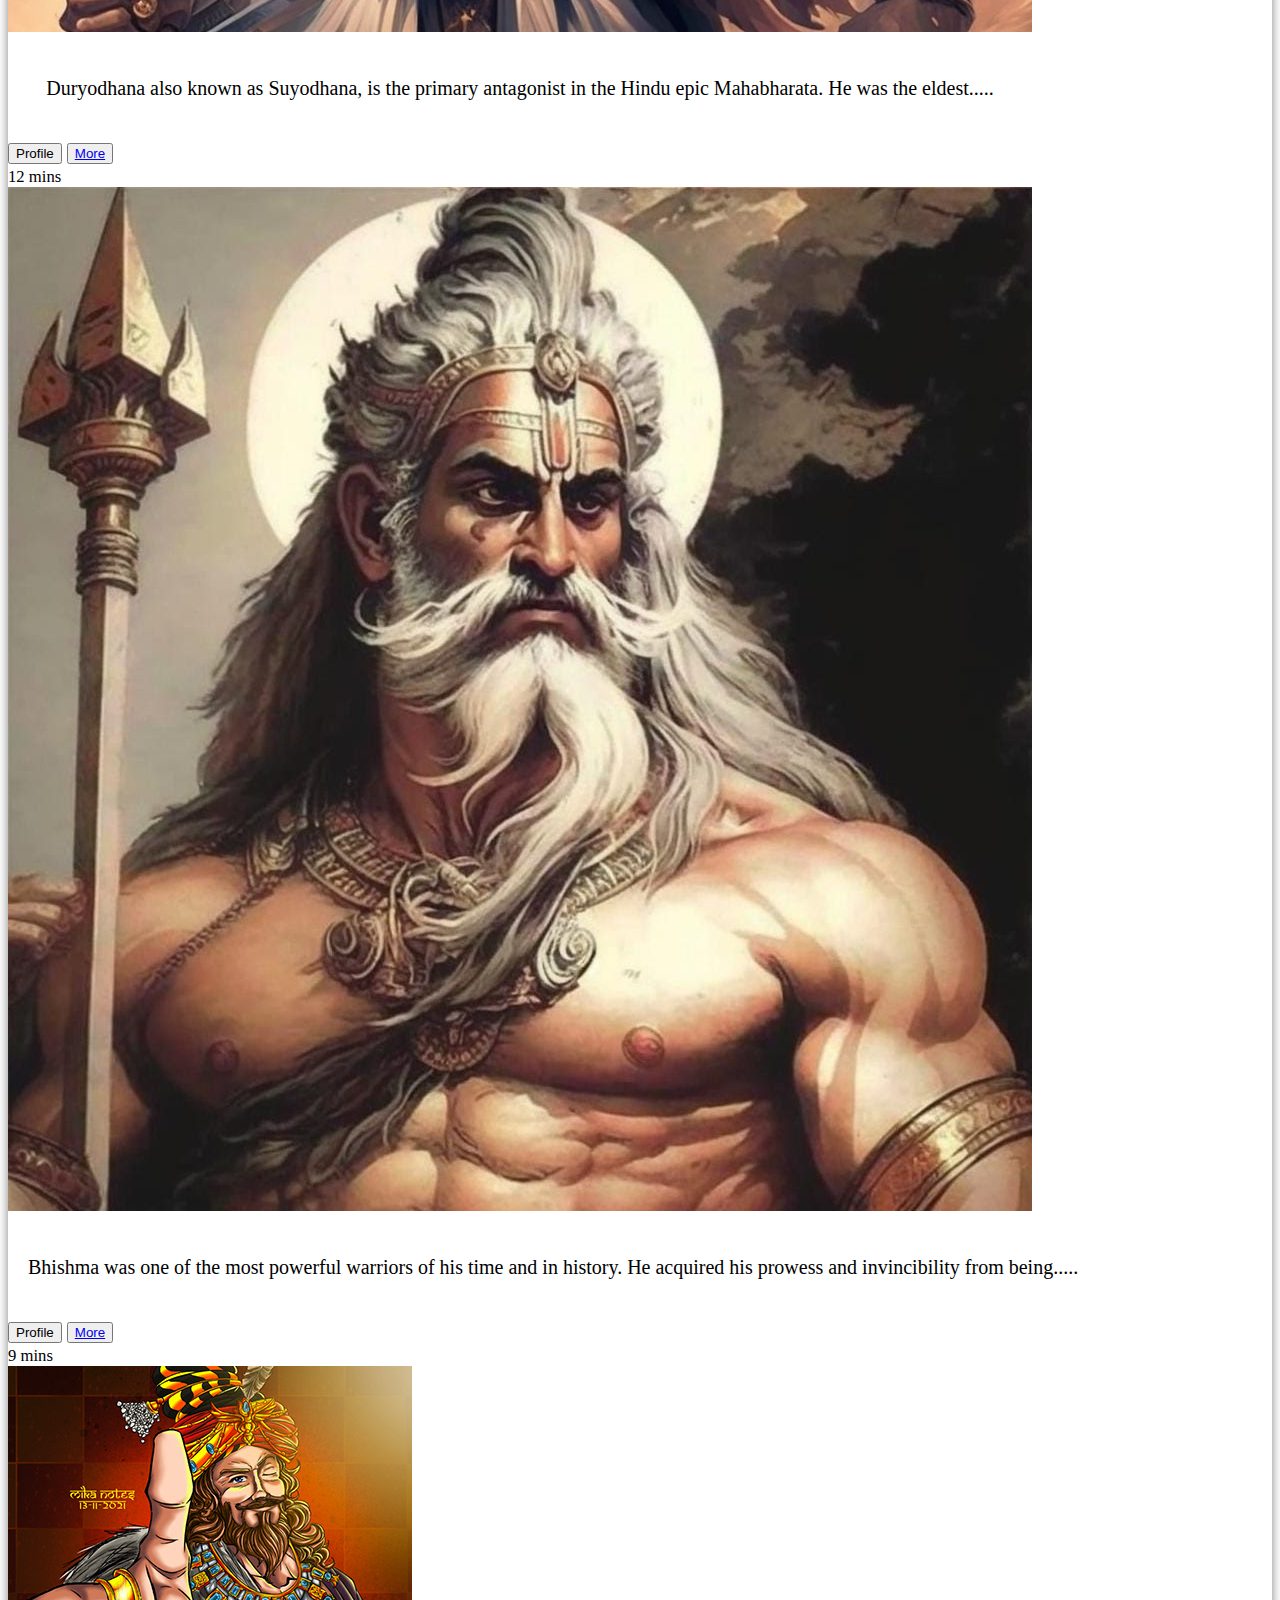
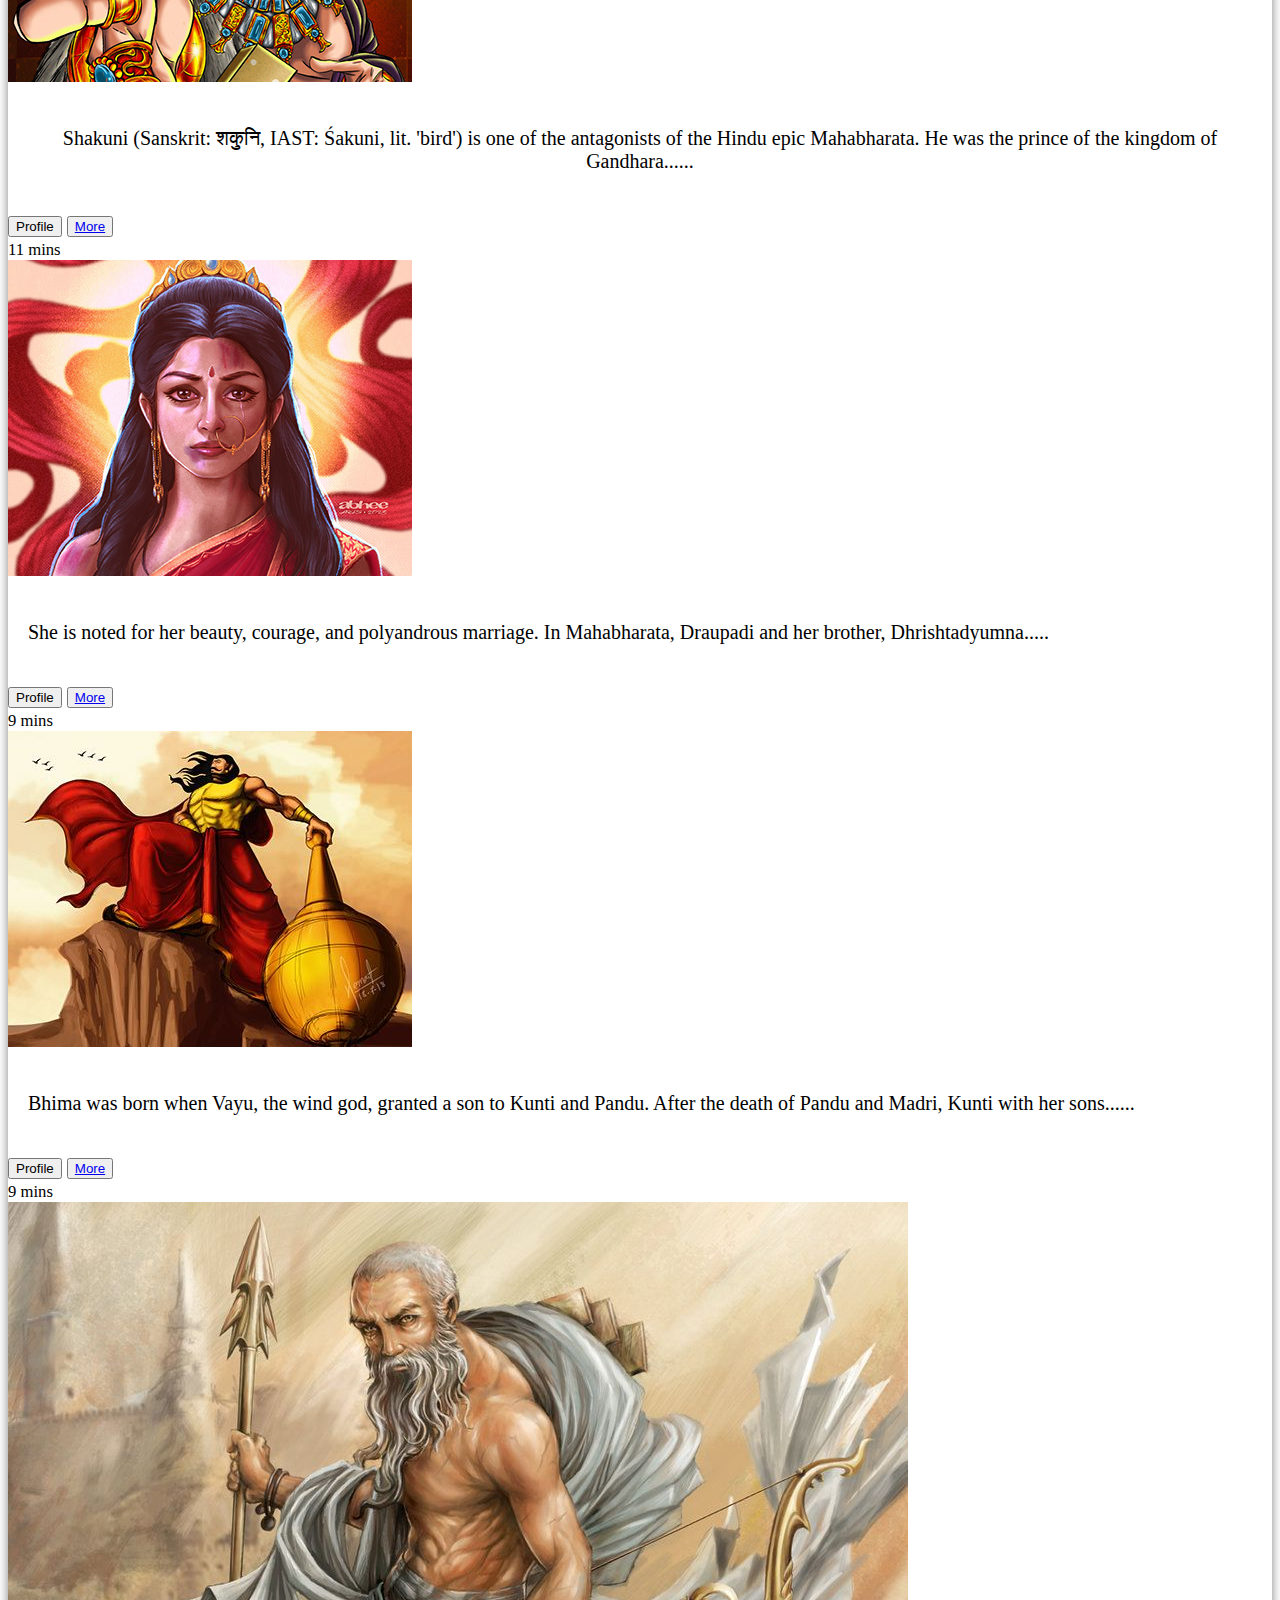
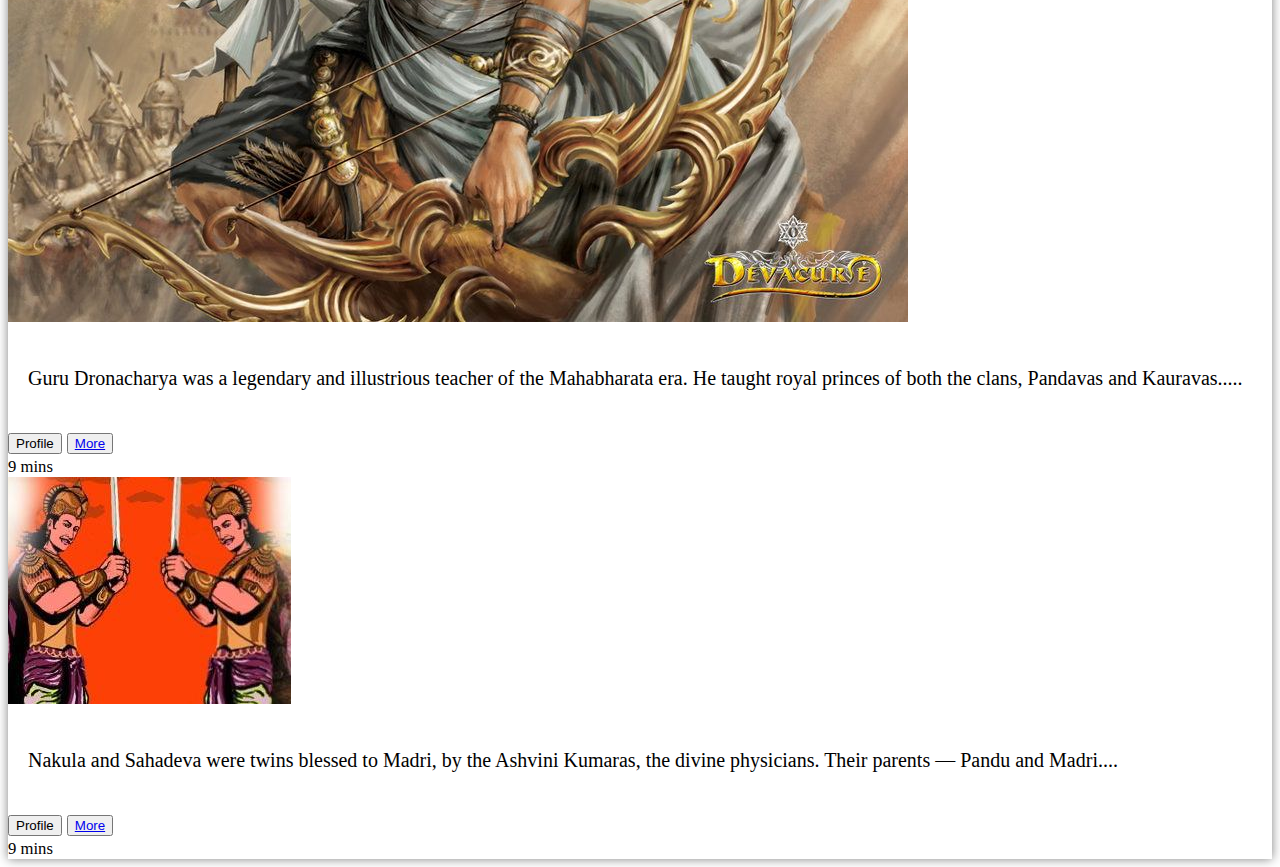
==== commit 2857b816: "Add files via upload" ====
--- a/index.html
+++ b/index.html
@@ -35,19 +35,10 @@
                     <li class="nav-item">
                         <a class="nav-link" href="/characters.html">Characters</a>
                     </li>
-                    <li class="nav-item dropdown">
-                        <a class="nav-link dropdown-toggle" href="#" role="button" data-bs-toggle="dropdown"
-                            aria-expanded="false">
-                            Adhyay
-                        </a>
-                        <ul class="dropdown-menu">
-                            <a class="dropdown-item" href="#">Raja Shantanu</a>
-                            <a class="dropdown-item" href="#">Chitrangadha</a>
-                            <div class="dropdown-divider"></div>
-                            <a class="dropdown-item" href="#">Support</a>
-                            <a class="dropdown-item" href="#">Write For Us</a>
-                        </ul>
-                    </li>
+                    <li class="nav-item">
+                        <a class="nav-link" href="/service.html">Service</a>
+                    </li>
+                  
 
                 </ul>
                 <form class="d-flex" role="search">
